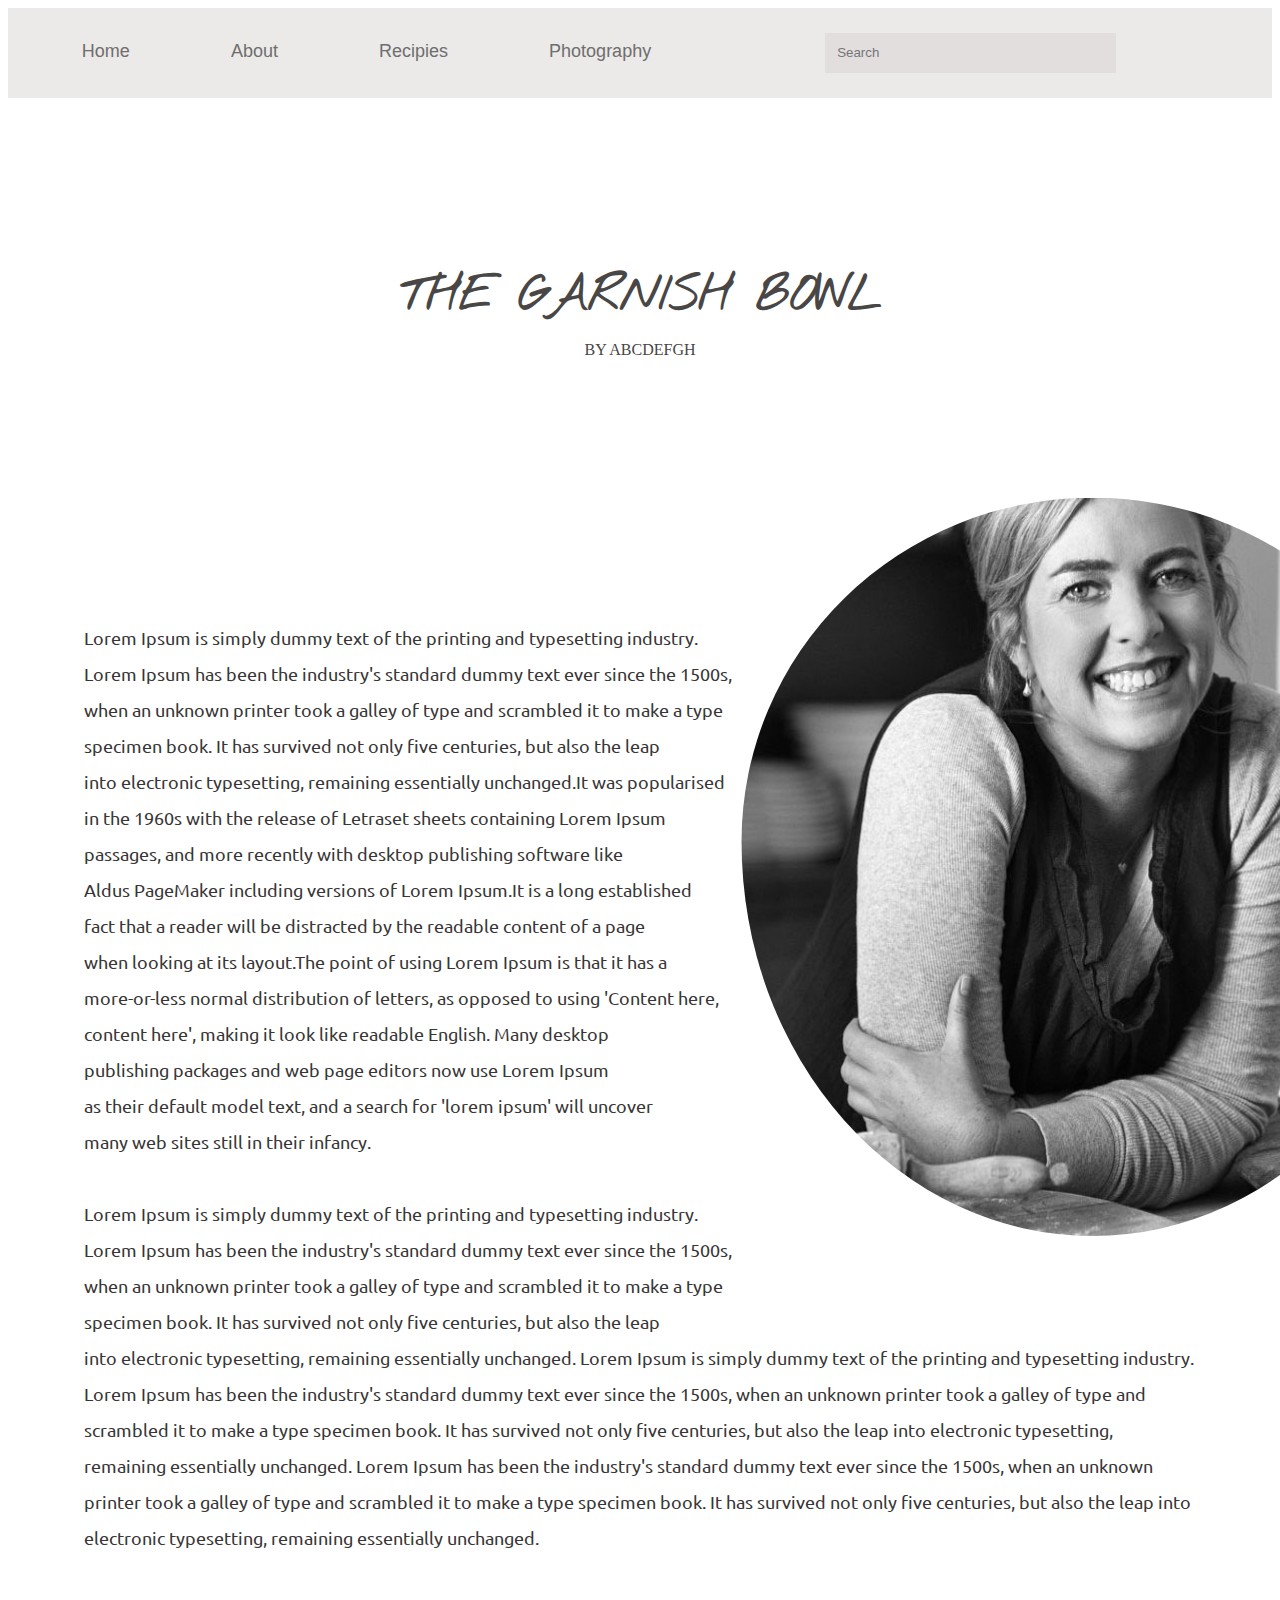
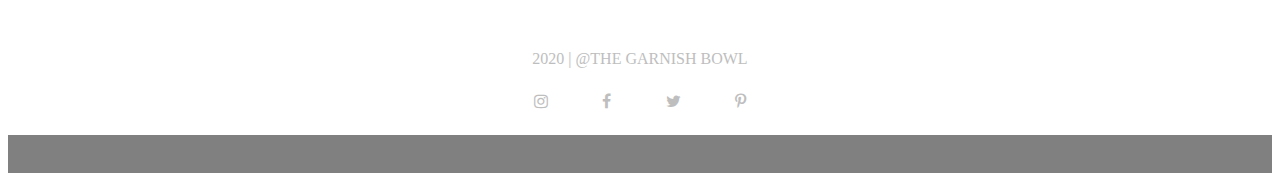
==== about.html @ 6b2ad98b "Add files via upload" ====
<!DOCTYPE html>
<html lang="en">
<head>
    <meta charset="UTF-8">
    <meta name="viewport" content="width=device-width, initial-scale=1.0">
    <link href="style.css" stylesheet="text/css" rel="stylesheet">
    <link href="https://fonts.googleapis.com/css2?family=Nothing+You+Could+Do&display=swap" rel="stylesheet">
    <link rel="stylesheet" href="https://cdnjs.cloudflare.com/ajax/libs/font-awesome/4.7.0/css/font-awesome.min.css">
    <link href="https://fonts.googleapis.com/css2?family=Ubuntu:wght@300&display=swap" rel="stylesheet">
    <title>Food Blog</title>

</head>
<body>
    <nav>
        
            <li><a href="index.html" >Home</a></li>
            <li><a href="about.html">About</a></li>
            <li><a href="recipie.html">Recipies</a></li>
            <li><a href="photo.html">Photography</a></li>
           
            <input type="text" placeholder="Search">
        
    </nav>
    <div id="blogname">

        <h2>THE GARNISH BOWL</h2><br>
        <h6 id="name">BY ABCDEFGH</h6>

    </div>
    <div>
        <img src="pro1.jpg" class="pic1">
        <p class="p1">
        Lorem Ipsum is simply dummy text of the printing and typesetting industry.<br>
         Lorem Ipsum has been the industry's standard dummy text ever since the 1500s,<br>
         when an unknown printer took a galley of type and scrambled it to make  a type <br>
        specimen book. It has survived not only five centuries, but also the leap <br>
         into electronic typesetting, remaining essentially unchanged.It was popularised<br>
         in the 1960s with the release of Letraset sheets containing Lorem Ipsum<br>
         passages, and more recently with desktop publishing  software like <br>
        Aldus PageMaker including versions of Lorem Ipsum.It is a long established <br>
         fact that a reader will be distracted by the readable content of a page <br>
        when looking at its layout.The point of using Lorem Ipsum is that it has a<br>
        more-or-less normal distribution of letters, as opposed to using 'Content here,<br>
         content
                here', making it look like readable English. Many desktop <br>
                publishing packages and web page editors now use Lorem Ipsum<br>
                 as their default model text, and a search 
                 for 'lorem ipsum' will uncover <br>many web sites still in their infancy.<br><br>
                 Lorem Ipsum is simply dummy text of the printing and typesetting industry.<br>
         Lorem Ipsum has been the industry's standard dummy text ever since the 1500s,<br>
         when an unknown printer took a galley of type and scrambled it to make  a type <br>
        specimen book. It has survived not only five centuries, but also the leap <br>
         into electronic typesetting, remaining essentially unchanged.
         Lorem Ipsum is simply dummy text of the printing and typesetting industry.<br>
         Lorem Ipsum has been the industry's standard dummy text ever since the 1500s,
         when an unknown printer took a galley of type and scrambled it to make  a type 
        specimen book. It has survived not only five centuries, but also the leap 
         into electronic typesetting, remaining essentially unchanged.
         Lorem Ipsum has been the industry's standard dummy text ever since the 1500s,
         when an unknown printer took a galley of type and scrambled it to make  a type 
        specimen book. It has survived not only five centuries, but also the leap 
         into electronic typesetting, remaining essentially unchanged.
         
         
        </p>
    </div>
    

    <div id="footer1">
        2020 | @THE GARNISH BOWL <br>      <i class="fa fa-instagram icon" aria-hidden="true"></i>
        <i class="fa fa-facebook icon" aria-hidden="true"></i>
        <i class="fa fa-twitter icon" aria-hidden="true"></i>
        <i class="fa fa-pinterest-p icon" aria-hidden="true"></i>    
    </div>
    <div style="background-color: grey; padding:1.5% 1.5% 1.5% 1.5%;">

    </div>
    </body>
    </html>
---- style.css ----
body{
    cursor: pointer;
}
#blogname{
    font-family: 'Nothing You Could Do', cursive;
    text-align: center;
    padding-top:10%;
    font-size: xx-large;
    color: rgb(73, 70, 70);
}
nav{
    background-color: rgb(236, 233, 233);
    padding: 2% 2% 2% 2%;
    position: sticky;
}
nav li{
    display: inline;
    padding-left: 4%;
    padding-right: 4%;
    font-size: large;
    font-family: 'Lucida Sans', 'Lucida Sans Regular', 'Lucida Grande', 'Lucida Sans Unicode', Geneva, Verdana, sans-serif;
    color: rgb(110, 110, 110);
    position: sticky;
}
nav input{
    margin-left: 10%;
    padding: 1% 1% 1% 1%;
    background-color:rgb(226, 222, 222);
    border: none;
    width: 22%;
    
    
    
}
#name{
    font-family: 'Big Shoulders Inline Display';
    font-weight: 200;
    font-size: medium;
    margin-top: -5.5%;
}
div img{
    width: 56vw;
    height: 59vw;
    padding: 4% 4% 0% 4%;

}
#about{
    background-color: rgb(245, 245, 245);
    margin-left: 65%;
    margin-top:-145%;
    margin-right: 4%;
    text-align: center;
    padding:4% 4% 4% 4%;
}
#pro{
    height:55vh;
    width:20vw;
    margin-left: 2.5%;
    padding:2% 2% 2% 2% ;
    
    
}
a:link{
    text-decoration: none;
}
a:link , a:visited , a:active{
    color:rgb(110, 110, 110); 
}
.p{
    font-weight: 50;
    color: rgb(56, 53, 53);
    letter-spacing: 1px;
}
.h6{
    color: rgb(134, 134, 134);
    letter-spacing: 1.5px;
}
div i{
    padding: 5% 5% 5% 5%;
    color: rgb(56, 53, 53);
}  
.p1{
    padding: 6% 6% 6% 6%;
    
    font-size:large ;
    margin-top: -55%;
    color: rgb(56, 53, 53);
    font-family: 'Ubuntu', sans-serif;
    line-height: 2;
}
.pic1{
    border-radius:50%;
    margin-left: 54%;
    margin-top: 4%; 
    height:82vh;
    width: 78vh;

}
#ab1{
    height:15vh ;
    width: 20vw;
}
#footer{
    margin-top: 58%;
    text-align: center;
    padding-top: 10%;
    color: rgb(190, 190, 190);
}
.icon{
    padding:2% 2% 2% 2%;
    color: rgb(190, 190, 190);
    
}
#footer1{
    
    text-align: center;
    color: rgb(190, 190, 190);
}
#recipe1{
    padding-left: 4%;
    line-height: 2;
    font-family: 'Ubuntu', sans-serif ;
    font-weight: 100;
    color: rgb(65, 65, 65);
}
#recipe11{
    padding-left: 8%;
    line-height: 2;
    font-family: 'Poppins' ;
    font-weight:550;
    color: rgb(66, 66, 66);
    

}
.lt{
    width: 28vw;
    height: 80vh;
}
.lt1{
    margin-left: 32%;
    margin-top: -65%;
    width: 28vw;
    height: 80vh;
}
.lt2{
    margin-left:62%;
    margin-top:-60%;
    width: 28vw;
    height: 80vh;

}
.food1{
    margin-left:33vw;
    margin-top:-1.5vw;
    
}
.food2{
    margin-left:63vw;
    margin-top: -1.5vw;
    
}
.h{
    margin-left: 4vw;
    padding-top:4vw;
}
.lt3{
    width: 38vw;
    height: 80vh;
}
#footer2{
    text-align: center;
    color: rgb(190, 190, 190);
    margin-top:5%;
}

    
    

#rpimg{
    width: 28%;
    height: 19%;
    margin-top:-5%;
}
#in1{
    line-height: 2vw;
    margin-top:-39%;
    margin-left:40%;
}
#in2{
    line-height: 2vw;
    margin-left:40%;
    margin-right: 3vw;
    
}
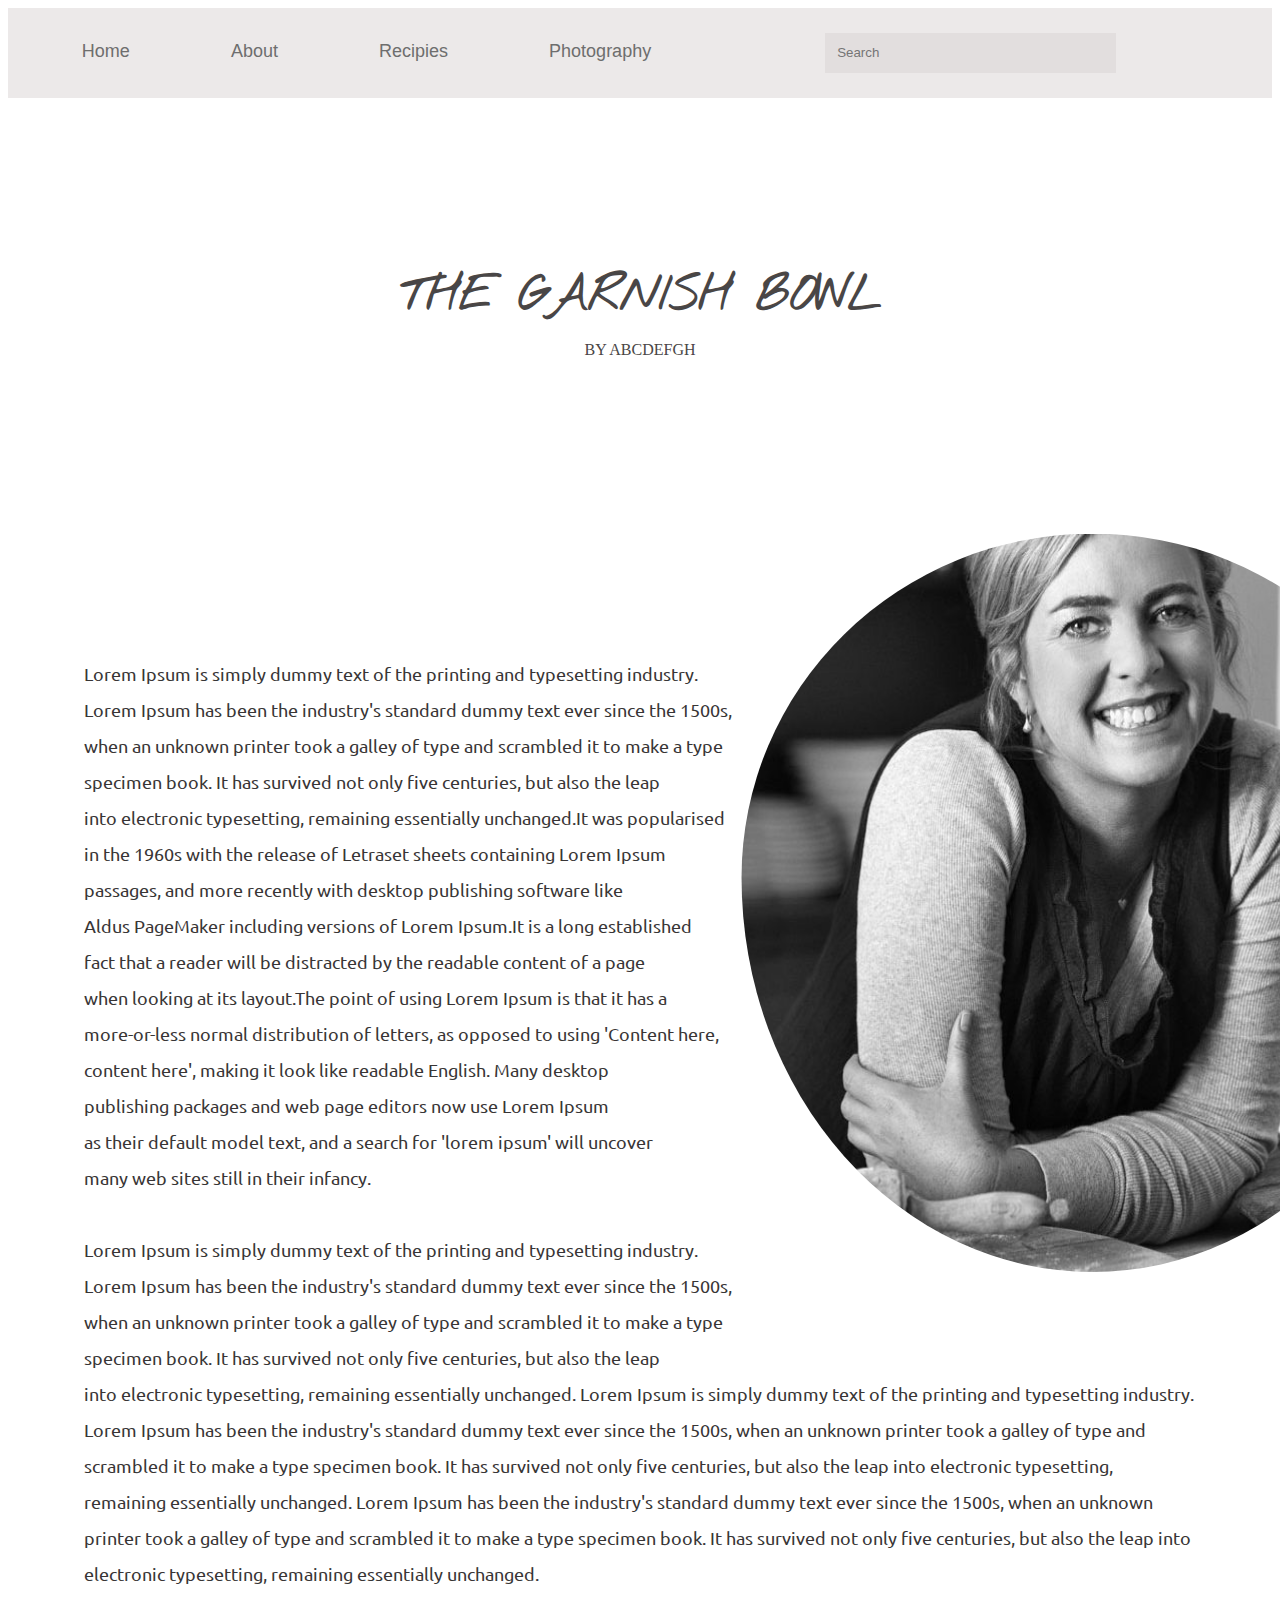
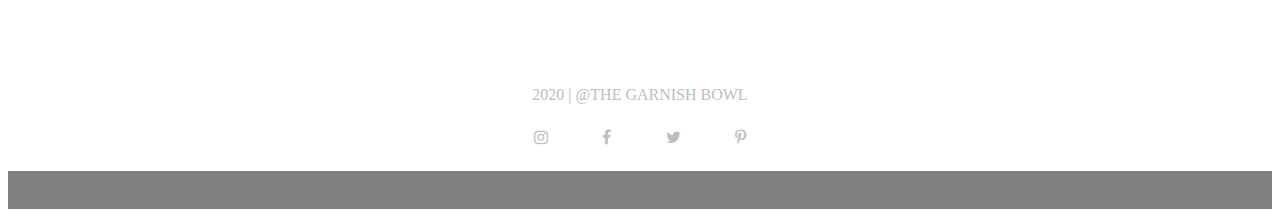
==== commit 68f0cea1: "Update about.html" ====
--- a/about.html
+++ b/about.html
@@ -26,7 +26,7 @@
         <h2>THE GARNISH BOWL</h2><br>
         <h6 id="name">BY ABCDEFGH</h6>
 
-    </div>
+    </div><br><br>
     <div>
         <img src="pro1.jpg" class="pic1">
         <p class="p1">
@@ -76,4 +76,4 @@
 
     </div>
     </body>
-    </html>+    </html>
